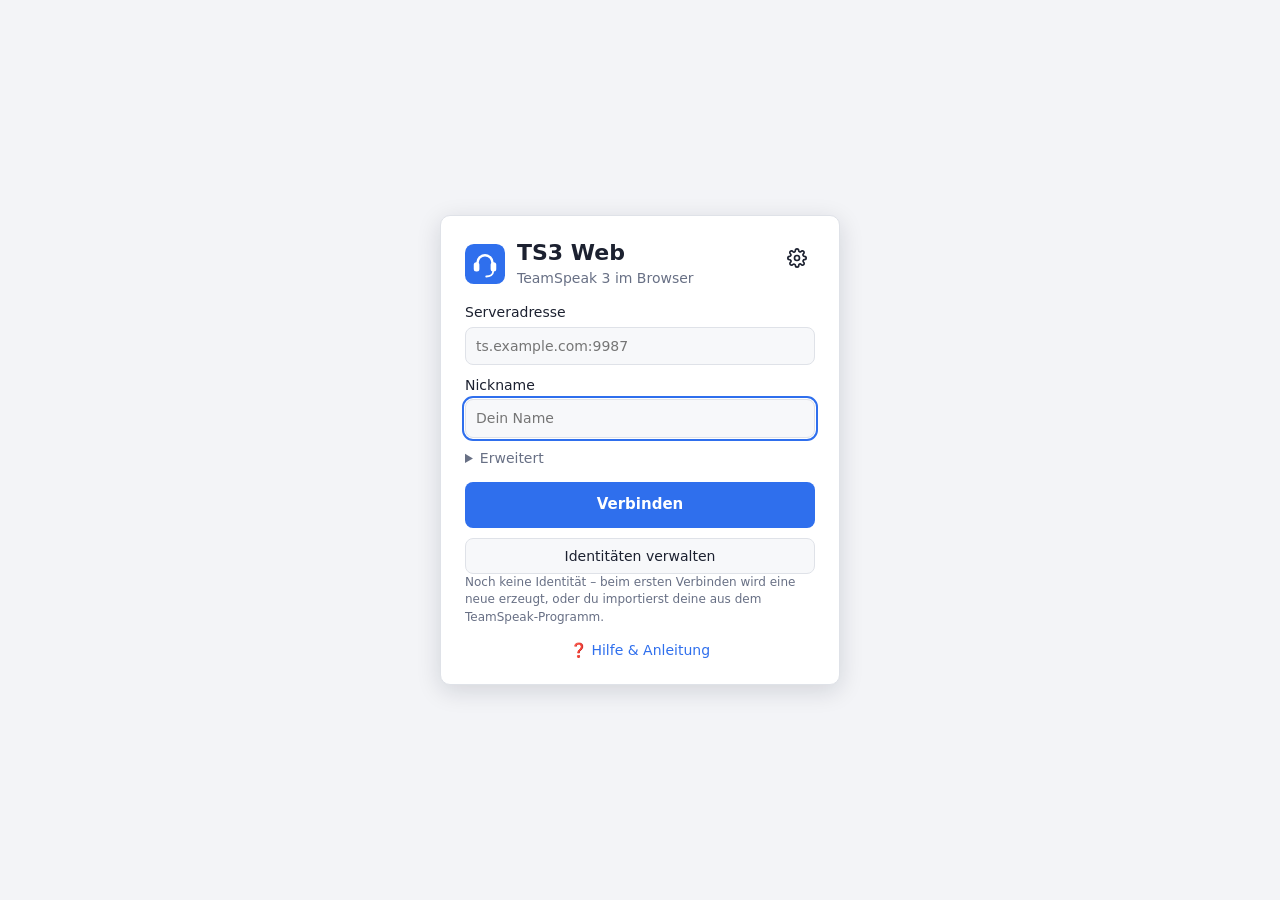
==== web/index.html @ 243bfe12 "TS Client: TeamSpeak-Client für Windows, macOS und Linux Desktop-Programm mit der Oberfläche der TS3" ====
<!doctype html>
<html lang="de">
<head>
<meta charset="utf-8">
<meta name="viewport" content="width=device-width, initial-scale=1, viewport-fit=cover">
<meta name="theme-color" content="#1b1f27">
<title>TS3 Web</title>
<link rel="icon" href="icon.svg" type="image/svg+xml">
<link rel="manifest" href="manifest.json">
<link rel="stylesheet" href="style.css">
</head>
<body>

<!-- ============ LOGIN ============ -->
<section id="login" class="screen">
  <form id="login-form" class="card login-card" autocomplete="on">
    <div class="brand">
      <img src="icon.svg" alt="" width="40" height="40">
      <div>
        <h1 id="app-title">TS3 Web</h1>
        <p class="muted" id="login-server-label"></p>
      </div>
      <button type="button" class="tool" id="login-settings" title="Einstellungen" aria-label="Einstellungen"></button>
    </div>

    <div id="login-error" class="alert error" hidden></div>
    <div id="login-info" class="alert info" hidden></div>
    <div id="insecure-warning" class="alert warn" hidden>
      Diese Seite läuft ohne HTTPS. Browser erlauben dann keinen Mikrofonzugriff –
      du kannst nur zuhören. Starte die Brücke mit <code>--tls-cert</code>/<code>--tls-key</code>
      oder hinter einem HTTPS-Reverse-Proxy.
    </div>

    <label id="row-address" hidden>Serveradresse
      <input name="address" id="f-address" placeholder="ts.example.com:9987" autocomplete="url">
    </label>
    <label>Nickname
      <input name="nickname" id="f-nickname" required minlength="3" maxlength="30" autocomplete="nickname" placeholder="Dein Name">
    </label>
    <label id="row-access" hidden>Zugangspasswort (Weboberfläche)
      <input name="access" id="f-access" type="password" autocomplete="current-password">
    </label>

    <details id="login-advanced">
      <summary>Erweitert</summary>
      <label>Serverpasswort
        <input name="server_password" id="f-server-password" type="password" autocomplete="off">
      </label>
      <label>Kanal (Pfad, z. B. <code>Lobby/Ecke</code>)
        <input name="channel" id="f-channel" autocomplete="off">
      </label>
      <label>Kanalpasswort
        <input name="channel_password" id="f-channel-password" type="password" autocomplete="off">
      </label>
      <label class="check"><input type="checkbox" id="f-remember" checked> Eingaben merken (ohne Passwörter)</label>
    </details>

    <button type="submit" class="primary big" id="login-btn">Verbinden</button>
    <div class="identity-row">
      <div class="id-select-row">
        <label id="row-identity" hidden>Identität
          <select id="f-identity"></select>
        </label>
        <button type="button" id="l-id-manage">Identitäten verwalten</button>
      </div>
      <p class="muted small" id="identity-hint"></p>
    </div>
    <p class="help-link"><a href="help.html">❓ Hilfe &amp; Anleitung</a></p>
  </form>
</section>

<!-- ============ MAIN APP ============ -->
<section id="app" class="screen" hidden>
  <header class="topbar">
    <div class="server-title">
      <span class="status-dot" id="status-dot"></span>
      <strong id="server-name">…</strong>
      <span class="muted small" id="net-stats"></span>
    </div>
    <div class="toolbar">
      <button class="tool" id="btn-mic" title="Mikrofon stummschalten (M)"></button>
      <button class="tool" id="btn-speaker" title="Lautsprecher stummschalten (L)"></button>
      <button class="tool" id="btn-away" title="Abwesend"></button>
      <button class="tool" id="btn-info" title="Serverinfo"></button>
      <button class="tool" id="btn-manage" title="Serververwaltung (Server, Gruppen, Rechte, Bans)"></button>
      <button class="tool" id="btn-mini" title="Kleines Fenster (immer im Vordergrund)"></button>
      <button class="tool" id="btn-settings" title="Einstellungen"></button>
      <a class="tool" id="btn-help" href="help.html" title="Hilfe &amp; Anleitung" aria-label="Hilfe"></a>
      <button class="tool danger" id="btn-disconnect" title="Verbindung trennen"></button>
    </div>
  </header>

  <div id="banner" class="alert warn slim" hidden></div>

  <nav class="mobile-tabs">
    <button data-pane="tree" class="active">Kanäle</button>
    <button data-pane="chat">Chat <span class="badge" id="mobile-chat-badge" hidden></span></button>
  </nav>

  <main class="layout">
    <aside class="pane tree-pane active" id="pane-tree">
      <div class="tree-head">
        <input type="search" id="tree-filter" placeholder="Suchen…">
        <button class="tool small" id="btn-new-channel" title="Kanal erstellen"></button>
      </div>
      <div id="tree" class="tree" role="tree"></div>
    </aside>

    <section class="pane chat-pane" id="pane-chat">
      <div class="chat-tabs" id="chat-tabs"></div>
      <div class="chat-log" id="chat-log" aria-live="polite"></div>
      <form class="chat-input" id="chat-form">
        <input id="chat-text" autocomplete="off" maxlength="1024" placeholder="Nachricht…">
        <button type="submit" class="primary">Senden</button>
      </form>
    </section>
  </main>

  <footer class="statusbar">
    <div class="meter-wrap" title="Mikrofonpegel">
      <div class="meter"><div id="mic-meter"></div><div id="mic-threshold"></div></div>
    </div>
    <span id="tx-state" class="muted small"></span>
    <button id="ptt-button" class="ptt" hidden>Gedrückt halten zum Sprechen</button>
  </footer>
</section>

<!-- ============ MODALS ============ -->
<div id="modal-backdrop" class="backdrop" hidden>
  <div class="card modal" role="dialog" aria-modal="true">
    <header class="modal-head">
      <h2 id="modal-title"></h2>
      <button class="tool" id="modal-close" aria-label="Schließen">✕</button>
    </header>
    <div id="modal-body" class="modal-body"></div>
    <footer id="modal-foot" class="modal-foot"></footer>
  </div>
</div>

<div id="confirm-backdrop" class="backdrop confirm-layer" hidden>
  <div id="confirm-card" class="card confirm" role="alertdialog" aria-modal="true"></div>
</div>

<div id="help-layer" class="help-layer" hidden>
  <div class="help-frame card" role="dialog" aria-modal="true" aria-label="Hilfe &amp; Anleitung">
    <button type="button" class="tool help-close" id="help-close" title="Hilfe schließen (Esc)" aria-label="Hilfe schließen">✕</button>
    <iframe id="help-iframe" title="Hilfe &amp; Anleitung"></iframe>
  </div>
</div>

<div id="ctx-menu" class="ctx-menu" hidden></div>
<div id="toasts" class="toasts"></div>

<template id="tpl-settings">
  <div class="settings">
    <p class="small"><a href="help.html#einstellungen">❓ Was bedeuten die Einstellungen? Zur Hilfe</a></p>
    <p class="muted small" id="s-preview-note" hidden>Die Einstellungen werden in diesem Browser gespeichert und beim Verbinden verwendet. Zum Testen ist dein Mikrofon eingeschaltet, solange dieser Dialog offen ist – der Pegel erscheint unter „Sendemodus“, und mit „Mikrofon testen“ hörst du dich selbst.</p>
    <h3>Eingabe</h3>
    <label>Mikrofon
      <select id="s-input-device"></select>
    </label>
    <label>Sendemodus
      <select id="s-mode">
        <option value="auto">Sprachaktivierung – automatisch (empfohlen)</option>
        <option value="vad">Sprachaktivierung – eigene Schwelle</option>
        <option value="ptt">Push-to-Talk</option>
        <option value="continuous">Dauerhaft senden</option>
      </select>
    </label>
    <div id="s-ptt-row" class="row">
      <span>Push-to-Talk-Taste: <kbd id="s-ptt-key"></kbd></span>
      <button type="button" id="s-ptt-record">Taste ändern</button>
    </div>
    <div id="s-vad-row">
      <label id="s-vad-manual">Schwelle Sprachaktivierung: <span id="s-vad-val"></span>
        <input type="range" id="s-vad" min="-70" max="-10" step="1">
      </label>
      <p id="s-vad-auto" class="small muted">Die Brücke erkennt selbst, wann du sprichst – du musst nichts einstellen. Der Balken wird grün, wenn du übertragen wirst.</p>
      <div class="meter"><div id="s-meter"></div><div id="s-meter-threshold"></div></div>
    </div>
    <div class="mic-check" id="s-mic-check"></div>
    <div class="row wrap"><button type="button" id="s-mic-test">Mikrofon testen</button><span class="small muted">Nimmt 5 Sekunden auf und spielt sie dir so vor, wie die anderen dich hören.</span></div>
    <label>Mikrofonverstärkung: <span id="s-gain-val"></span>
      <input type="range" id="s-gain" min="0" max="300" step="5">
    </label>
    <label class="check"><input type="checkbox" id="s-echo"> Echounterdrückung</label>
    <label class="check"><input type="checkbox" id="s-denoise"> <span>KI-Rauschfilter: Tastatur, Mausklicks, Lüfter, Brummen <span class="muted small">(empfohlen)</span></span></label>
    <label class="check"><input type="checkbox" id="s-autolevel"> <span>Lautstärke automatisch angleichen <span class="muted small">(empfohlen)</span></span></label>
    <label class="check"><input type="checkbox" id="s-noise"> Rauschunterdrückung des Browsers</label>
    <label class="check"><input type="checkbox" id="s-agc"> Automatische Lautstärke des Browsers</label>

    <h3>Ausgabe</h3>
    <label id="s-output-row">Lautsprecher / Ausgang
      <span class="row" style="margin:4px 0 0">
        <select id="s-output-device" style="margin:0"></select>
        <button type="button" id="s-output-pick" class="small" hidden>Gerät wählen…</button>
      </span>
      <span id="s-output-hint" class="muted small" style="display:block;font-weight:400;margin-top:4px" hidden></span>
    </label>
    <label>Gesamtlautstärke: <span id="s-volume-val"></span>
      <input type="range" id="s-volume" min="0" max="200" step="5">
    </label>
    <label>Hinweise
      <select id="s-sound-mode">
        <option value="voice">Sprachansagen (wie TeamSpeak)</option>
        <option value="tones">Töne</option>
        <option value="off">Aus</option>
      </select>
    </label>
    <label>Lautstärke der Hinweise: <span id="s-sound-volume-val"></span>
      <input type="range" id="s-sound-volume" min="0" max="100" step="5">
    </label>
    <div class="row wrap"><button type="button" id="s-sounds-edit">Hinweise anpassen…</button></div>
    <label class="check"><input type="checkbox" id="s-notify"> Desktop-Benachrichtigungen bei Pokes und privaten Nachrichten</label>
    <label class="check"><input type="checkbox" id="s-joinleave"> Beitritte und Austritte im Chat anzeigen</label>
    <div id="s-history-row" hidden>
      <label class="check"><input type="checkbox" id="s-history"> Chatverlauf speichern – Server-, Kanal- und private Chats sind nach dem Wiederverbinden wieder da, auch auf anderen Geräten mit derselben Identität (höchstens 500 Nachrichten pro Chat, verschlüsselt, die Brücke kann nichts lesen)</label>
      <div class="row wrap"><button type="button" id="s-history-delete">Gespeicherten Verlauf löschen</button></div>
    </div>

    <h3>Tastenbelegung</h3>
    <p class="muted small">Klicke auf „Ändern“ und drücke dann die gewünschte Taste – auch mit Strg, Alt oder Umschalt kombiniert – oder eine Maus-Seitentaste. Tastenkürzel funktionieren nur, solange dieses Browserfenster aktiv ist.</p>
    <div id="s-keys" class="key-list"></div>
    <div class="row wrap"><button type="button" id="s-keys-reset">Standard wiederherstellen</button></div>

    <h3>Darstellung</h3>
    <label>Design
      <select id="s-theme">
        <option value="auto">Systemeinstellung</option>
        <option value="dark">Dunkel</option>
        <option value="light">Hell</option>
      </select>
    </label>
    <label class="check"><input type="checkbox" id="s-show-query"> ServerQuery-Clients (Bots) im Kanalbaum anzeigen</label>

    <h3>Identität</h3>
    <p class="muted small">Die Identität bestimmt deine eindeutige ID auf dem Server (Servergruppen, Rechte). Sie wird nur in diesem Browser gespeichert. Du kannst sie auch schon vor dem Verbinden auf der Anmeldeseite importieren.</p>
    <p class="small">Aktiv: <strong id="s-id-name"></strong><br>Eindeutige ID: <code id="s-uid">–</code></p>
    <div class="row wrap">
      <button type="button" id="s-id-manage">Identitäten verwalten…</button>
    </div>
  </div>
</template>

<script src="app.js"></script>
<script src="manage.js"></script>
</body>
</html>
---- web/style.css ----
:root {
  --bg: #f3f4f7;
  --panel: #ffffff;
  --panel-2: #f7f8fa;
  --border: #dfe2e8;
  --text: #1c2130;
  --muted: #687085;
  --accent: #2f6fed;
  --accent-text: #ffffff;
  --hover: #eef1f7;
  --select: #e3ebfd;
  --talk: #1fb85b;
  --danger: #d93a3a;
  --warn-bg: #fff4d6;
  --warn-text: #6b4e00;
  --err-bg: #fde3e3;
  --err-text: #8a1c1c;
  --info-bg: #e3edff;
  --info-text: #1f3f86;
  --shadow: 0 6px 24px rgba(16, 24, 40, .14);
  --radius: 10px;
  color-scheme: light;
}
@media (prefers-color-scheme: dark) {
  :root:not([data-theme="light"]) {
    --bg: #12151b;
    --panel: #1b1f27;
    --panel-2: #222731;
    --border: #2e3442;
    --text: #e6e8ee;
    --muted: #8d95a8;
    --accent: #4d86ff;
    --hover: #262c38;
    --select: #233457;
    --warn-bg: #3a3014;
    --warn-text: #f3d888;
    --err-bg: #3d1d1f;
    --err-text: #ffb4b4;
    --info-bg: #1c2a48;
    --info-text: #b8ccff;
    --shadow: 0 8px 30px rgba(0, 0, 0, .5);
    color-scheme: dark;
  }
}
:root[data-theme="dark"] {
  --bg: #12151b;
  --panel: #1b1f27;
  --panel-2: #222731;
  --border: #2e3442;
  --text: #e6e8ee;
  --muted: #8d95a8;
  --accent: #4d86ff;
  --hover: #262c38;
  --select: #233457;
  --warn-bg: #3a3014;
  --warn-text: #f3d888;
  --err-bg: #3d1d1f;
  --err-text: #ffb4b4;
  --info-bg: #1c2a48;
  --info-text: #b8ccff;
  --shadow: 0 8px 30px rgba(0, 0, 0, .5);
  color-scheme: dark;
}

* { box-sizing: border-box; }
html, body { height: 100%; margin: 0; }
body {
  background: var(--bg);
  color: var(--text);
  font: 14px/1.45 system-ui, -apple-system, "Segoe UI", Roboto, Ubuntu, sans-serif;
  -webkit-font-smoothing: antialiased;
}
[hidden] { display: none !important; }
h1, h2, h3 { margin: 0; line-height: 1.2; }
h1 { font-size: 22px; }
h2 { font-size: 17px; }
h3 { font-size: 13px; text-transform: uppercase; letter-spacing: .06em; color: var(--muted); margin: 18px 0 8px; }
code, kbd { font-family: ui-monospace, SFMono-Regular, Menlo, Consolas, monospace; font-size: 12px; background: var(--panel-2); border: 1px solid var(--border); border-radius: 4px; padding: 0 4px; word-break: break-all; }
a { color: var(--accent); }
.muted { color: var(--muted); }
.small { font-size: 12px; }

button {
  font: inherit; color: var(--text); background: var(--panel-2); border: 1px solid var(--border);
  border-radius: 8px; padding: 7px 12px; cursor: pointer;
}
button:hover { background: var(--hover); }
button.primary { background: var(--accent); color: var(--accent-text); border-color: transparent; }
button.primary:hover { filter: brightness(1.08); }
button.danger { color: var(--danger); }
button.big { width: 100%; padding: 11px; font-size: 15px; font-weight: 600; }
button:disabled { opacity: .5; cursor: default; }
input, select, textarea {
  font: inherit; color: var(--text); background: var(--panel-2); border: 1px solid var(--border);
  border-radius: 8px; padding: 8px 10px; width: 100%;
}
input:focus, select:focus, textarea:focus, button:focus-visible { outline: 2px solid var(--accent); outline-offset: 1px; }
input[type="checkbox"] { width: auto; }
input[type="range"] { padding: 0; accent-color: var(--accent); }
label { display: block; margin: 10px 0; font-weight: 500; }
label > input, label > select, label > textarea { margin-top: 4px; font-weight: 400; }
label.check { display: flex; gap: 8px; align-items: center; font-weight: 400; }
.row { display: flex; gap: 8px; align-items: center; justify-content: space-between; margin: 10px 0; }
.row.wrap { flex-wrap: wrap; justify-content: flex-start; }

.card { background: var(--panel); border: 1px solid var(--border); border-radius: var(--radius); box-shadow: var(--shadow); }
.alert { border-radius: 8px; padding: 9px 12px; margin: 10px 0; font-size: 13px; }
.alert.error { background: var(--err-bg); color: var(--err-text); white-space: pre-line; }
.alert.warn { background: var(--warn-bg); color: var(--warn-text); }
.alert.info { background: var(--info-bg); color: var(--info-text); }
.alert.slim { margin: 0; border-radius: 0; text-align: center; }

/* ---------- Login ---------- */
#login { min-height: 100%; display: grid; place-items: center; padding: 16px; }
.login-card { width: 100%; max-width: 400px; padding: 24px; }
.brand { display: flex; gap: 12px; align-items: center; margin-bottom: 14px; }
.brand p { margin: 2px 0 0; }
.brand #login-settings { margin-left: auto; align-self: flex-start; }
details { margin: 8px 0 14px; }
summary { cursor: pointer; color: var(--muted); }

/* ---------- App layout ---------- */
#app { height: 100%; display: flex; flex-direction: column; }
.topbar {
  display: flex; align-items: center; justify-content: space-between; gap: 8px;
  padding: 8px 12px; background: var(--panel); border-bottom: 1px solid var(--border);
}
.server-title { display: flex; align-items: center; gap: 8px; min-width: 0; }
.server-title strong { white-space: nowrap; overflow: hidden; text-overflow: ellipsis; }
.status-dot { width: 10px; height: 10px; border-radius: 50%; background: var(--muted); flex: none; }
.status-dot.connected { background: var(--talk); }
.status-dot.connecting { background: #e8a33d; }
.toolbar { display: flex; gap: 4px; flex: none; }
.tool {
  width: 36px; height: 36px; padding: 0; display: inline-grid; place-items: center;
  background: transparent; border-color: transparent;
}
.tool:hover { background: var(--hover); }
.tool.small { width: 30px; height: 30px; }
.tool.active { background: var(--err-bg); color: var(--danger); }
.tool.on { background: var(--select); color: var(--accent); }
.tool svg { width: 20px; height: 20px; }

.mobile-tabs { display: none; }
.layout { flex: 1; display: grid; grid-template-columns: minmax(260px, 38%) 1fr; min-height: 0; }
.pane { min-height: 0; display: flex; flex-direction: column; }
.tree-pane { border-right: 1px solid var(--border); background: var(--panel); }
.tree-head { display: flex; gap: 6px; padding: 8px; border-bottom: 1px solid var(--border); }
.tree { flex: 1; overflow: auto; padding: 6px 4px 20px; user-select: none; }

.node { display: flex; align-items: center; gap: 8px; padding: 3px 6px; border-radius: 6px; cursor: pointer; min-height: 28px; }
.node:hover { background: var(--hover); }
.node.selected { background: var(--select); }
/* tree on touch screens: double tap must not zoom, long press must not select text */
.node.channel, .node.client { touch-action: manipulation; -webkit-user-select: none; user-select: none; -webkit-touch-callout: none; }
.node:focus-visible { outline: 2px solid var(--accent); outline-offset: -2px; }
.node .name { overflow: hidden; text-overflow: ellipsis; white-space: nowrap; }
.node .extra { margin-left: auto; display: flex; gap: 4px; align-items: center; color: var(--muted); font-size: 11px; flex: none; }
.node .ico { width: 16px; height: 16px; flex: none; color: var(--muted); }
.node .tag { font-size: 10px; padding: 0 5px; border-radius: 4px; background: var(--panel-2); border: 1px solid var(--border); color: var(--muted); white-space: nowrap; }
.node .away { color: var(--muted); font-style: italic; font-weight: 400; }

/* channels: square tinted icon, bold name */
.node.channel { font-weight: 600; min-height: 30px; margin-top: 2px; }
.node.channel > .ico {
  width: 22px; height: 22px; padding: 4px; border-radius: 6px;
  color: var(--accent); background: color-mix(in srgb, var(--accent) 14%, transparent);
}
.node.channel.empty > .name { color: color-mix(in srgb, var(--text) 78%, var(--muted)); }
.node.channel.full > .ico, .node.channel.locked > .ico { color: #c97c0e; background: color-mix(in srgb, #d38b1f 16%, transparent); }
.node.channel.current { background: color-mix(in srgb, var(--accent) 9%, transparent); }
.node.channel.current > .ico { color: var(--accent-text); background: var(--accent); }
.node.channel.current.selected, .node.channel.selected { background: var(--select); }
.node.channel .count {
  font-size: 11px; font-weight: 600; min-width: 20px; text-align: center; padding: 0 6px; border-radius: 9px;
  background: color-mix(in srgb, var(--accent) 14%, transparent); color: var(--accent);
}
.node.channel.spacer { cursor: default; justify-content: center; color: var(--muted); font-weight: 400; margin-top: 6px; }
.node.channel.spacer:hover { background: none; }

/* clients: round avatar, normal weight, grouped under their channel */
.clients { margin: 1px 0 4px 10px; padding-left: 8px; border-left: 2px solid color-mix(in srgb, var(--accent) 22%, var(--border)); }
.node.client { font-size: 13.5px; font-weight: 400; min-height: 26px; padding-top: 2px; padding-bottom: 2px; }
.node.client .name { color: var(--text); }
.node.client.me .name { font-weight: 700; }
.node.client.me { background: color-mix(in srgb, var(--talk) 8%, transparent); }
.node.client.selected { background: var(--select); }
.node.client.query { opacity: .6; }
.node.client .tag { background: transparent; }
.talk-dot { width: 12px; height: 12px; border-radius: 50%; border: 2px solid var(--muted); flex: none; transition: background .08s, border-color .08s, box-shadow .08s; }
.talk-dot.avatar {
  width: 20px; height: 20px; border: none; display: grid; place-items: center;
  font-size: 11px; font-weight: 700; line-height: 1; color: #fff;
  background: hsl(var(--hue, 220) 45% 52%);
}
.talk-dot.talking { box-shadow: 0 0 0 2px var(--panel), 0 0 0 4px var(--talk); }
/* audio state replaces the letter */
.talk-dot.avatar { position: relative; }
.talk-dot.avatar.state .ico { width: 13px; height: 13px; color: #fff; }
.talk-dot.avatar.state .ico svg { display: block; width: 100%; height: 100%; stroke-width: 2.6; }
.talk-dot.avatar.mic-off { background: #e07a1f; }
.talk-dot.avatar.sound-off { background: var(--danger); }
.talk-dot.avatar.hw-off { background: color-mix(in srgb, var(--muted) 75%, var(--panel)); }
.talk-dot .badge-mic {
  position: absolute; right: -4px; bottom: -4px; width: 13px; height: 13px; padding: 1.5px; border-radius: 50%;
  background: #e07a1f; color: #fff; box-shadow: 0 0 0 1.5px var(--panel); display: grid; place-items: center;
}
.talk-dot .badge-mic.hw { background: color-mix(in srgb, var(--muted) 75%, var(--panel)); }
.talk-dot .badge-mic svg { width: 100%; height: 100%; stroke-width: 3; }
.children { margin-left: 14px; }

.chat-pane { background: var(--bg); }
.chat-tabs { display: flex; gap: 2px; overflow-x: auto; padding: 6px 8px 0; background: var(--panel); border-bottom: 1px solid var(--border); scrollbar-width: thin; }
.chat-tabs button { border: none; border-radius: 8px 8px 0 0; background: transparent; padding: 7px 12px; white-space: nowrap; display: flex; align-items: center; gap: 6px; }
.chat-tabs button.active { background: var(--bg); font-weight: 600; box-shadow: inset 0 2px 0 var(--accent); }
.chat-tabs .close { opacity: .6; padding: 0 2px; }
.badge { background: var(--danger); color: #fff; border-radius: 9px; padding: 0 6px; font-size: 11px; font-weight: 600; }
.chat-log { flex: 1; overflow-y: auto; padding: 10px 14px; overflow-wrap: anywhere; }
.msg { margin: 4px 0; }
.msg .time { color: var(--muted); font-size: 11px; margin-right: 6px; font-variant-numeric: tabular-nums; }
.msg .from { font-weight: 600; margin-right: 6px; }
.msg.me .from { color: var(--accent); }
.msg.sys { color: var(--muted); font-size: 13px; }
.msg.sys.join { color: var(--talk); }
.msg.sys.leave, .msg.sys.kick { color: var(--danger); }
.msg.err { color: var(--danger); }
.msg.welcome { background: var(--panel); border: 1px solid var(--border); border-radius: 8px; padding: 8px 10px; }
.chat-input { display: flex; gap: 6px; padding: 8px; background: var(--panel); border-top: 1px solid var(--border); }

.statusbar { display: flex; align-items: center; gap: 12px; padding: 6px 12px; background: var(--panel); border-top: 1px solid var(--border); min-height: 40px; }
.meter-wrap { width: 160px; flex: none; }
.meter { position: relative; height: 8px; background: var(--panel-2); border: 1px solid var(--border); border-radius: 4px; overflow: hidden; }
.meter > div:first-child { height: 100%; width: 0; background: color-mix(in srgb, var(--muted) 60%, transparent); transition: width .05s linear, background .1s; }
.meter > div:last-child { position: absolute; top: -1px; bottom: -1px; width: 2px; background: var(--danger); left: 0; }
#tx-state { flex: 1; }
.ptt { margin-left: auto; background: var(--accent); color: #fff; border: none; font-weight: 600; padding: 10px 18px; touch-action: none; -webkit-user-select: none; user-select: none; }
.ptt.down { background: var(--talk); }

/* ---------- Modal / menus ---------- */
.backdrop { position: fixed; inset: 0; background: rgba(10, 12, 18, .45); display: grid; place-items: center; padding: 16px; z-index: 50; }
.modal { width: 100%; max-width: 480px; max-height: calc(100vh - 32px); max-height: calc(100dvh - 32px); display: flex; flex-direction: column; overflow: hidden; }
.modal-head { display: flex; align-items: center; justify-content: space-between; padding: 12px 14px 8px 18px; }
.modal-body { flex: 1 1 auto; min-height: 0; padding: 0 18px 8px; overflow-y: auto; overflow-wrap: anywhere; overscroll-behavior: contain; }
.modal-head, .modal-foot { flex: none; }
.modal-foot { display: flex; justify-content: flex-end; gap: 8px; padding: 10px 18px 16px; }
.modal-foot:empty { display: none; }
.kv { display: grid; grid-template-columns: max-content 1fr; gap: 4px 12px; font-size: 13px; }
.kv dt { color: var(--muted); }
.kv dd { margin: 0; }

.ctx-menu { position: fixed; z-index: 60; min-width: 200px; background: var(--panel); border: 1px solid var(--border); border-radius: 10px; box-shadow: var(--shadow); padding: 5px; }
.ctx-menu .title { padding: 6px 10px 4px; font-size: 12px; color: var(--muted); max-width: 260px; overflow: hidden; text-overflow: ellipsis; white-space: nowrap; }
.ctx-menu button { display: block; width: 100%; text-align: left; border: none; background: transparent; padding: 7px 10px; border-radius: 6px; }
.ctx-menu button:hover { background: var(--hover); }
.ctx-menu hr { border: none; border-top: 1px solid var(--border); margin: 4px 0; }
.ctx-menu .slider { padding: 4px 10px 8px; font-size: 12px; color: var(--muted); }

.toasts { position: fixed; right: 16px; bottom: 56px; display: flex; flex-direction: column; gap: 8px; z-index: 70; max-width: min(360px, calc(100% - 32px)); }
.toast { background: var(--panel); border: 1px solid var(--border); border-left: 4px solid var(--accent); border-radius: 8px; box-shadow: var(--shadow); padding: 10px 12px; font-size: 13px; animation: slide .2s ease-out; }
.toast.error { border-left-color: var(--danger); }
.toast.poke { border-left-color: #e8a33d; }
@keyframes slide { from { transform: translateY(8px); opacity: 0; } }

.poke-text { font-size: 16px; margin: 6px 0 4px; }

/* ---------- Mobile ---------- */
@media (max-width: 760px) {
  .layout { grid-template-columns: 1fr; }
  .pane { display: none; }
  .pane.active { display: flex; }
  .tree-pane { border-right: none; }
  .mobile-tabs { display: flex; background: var(--panel); border-bottom: 1px solid var(--border); }
  .mobile-tabs button { flex: 1; border: none; border-radius: 0; background: transparent; padding: 9px; }
  .mobile-tabs button.active { box-shadow: inset 0 -2px 0 var(--accent); font-weight: 600; }
  .toolbar .tool { width: 32px; height: 32px; }
  #net-stats { display: none; }
  .meter-wrap { width: 90px; }
  .statusbar { padding-bottom: max(6px, env(safe-area-inset-bottom)); }
  .ptt { flex: 1; padding: 14px; }
}

/* identity on the login page */
.identity-row { margin-top: 10px; }
.identity-row p { margin: 0 0 6px; }
.id-import textarea { width: 100%; font-family: ui-monospace, monospace; font-size: 12px; }
.id-import .file-row { display: flex; align-items: center; gap: 8px; margin: 8px 0; }

/* identity selection on the login page */
.id-select-row { display: flex; align-items: flex-end; gap: 8px; }
.id-select-row label { flex: 1; margin: 0; }
.id-select-row > button { flex: none; white-space: nowrap; }
#row-identity[hidden] + button { flex: 1; }

/* identity manager */
.id-manager { display: flex; flex-direction: column; gap: 8px; padding-top: 2px; }
.id-card { border: 1px solid var(--border); border-radius: 10px; padding: 10px 12px; background: var(--panel-2); }
.id-card.active { border-color: color-mix(in srgb, var(--accent) 55%, var(--border)); background: color-mix(in srgb, var(--accent) 7%, var(--panel)); }
.id-head { display: flex; gap: 10px; align-items: center; }
.id-head .talk-dot.avatar { width: 32px; height: 32px; font-size: 14px; }
.id-meta { min-width: 0; flex: 1; }
.id-meta input { padding: 3px 6px; }
.id-name { font-size: 14px; }
.id-uid { display: inline-block; margin-top: 3px; font-size: 11px; color: var(--muted); background: transparent; border: none; padding: 0; }
.id-badge { margin-left: 8px; font-size: 10px; font-weight: 700; text-transform: uppercase; letter-spacing: .05em; padding: 1px 6px; border-radius: 9px; background: var(--accent); color: var(--accent-text); vertical-align: 2px; }
.id-actions { display: flex; flex-wrap: wrap; gap: 6px; margin-top: 10px; }
.id-actions button { font-size: 12px; padding: 4px 10px; }

/* confirmation layer (above other dialogs) */
.backdrop.confirm-layer { z-index: 70; background: rgba(10, 12, 18, .55); }
.card.confirm { width: 100%; max-width: 420px; padding: 20px; display: flex; gap: 14px; align-items: flex-start; animation: pop .14s ease-out; }
.confirm-icon { flex: none; width: 40px; height: 40px; border-radius: 50%; display: grid; place-items: center; color: var(--accent); background: color-mix(in srgb, var(--accent) 14%, transparent); }
.confirm-icon svg { width: 22px; height: 22px; }
.card.confirm.danger .confirm-icon { color: var(--danger); background: color-mix(in srgb, var(--danger) 14%, transparent); }
.confirm-body { flex: 1; min-width: 0; }
.confirm-body h2 { margin: 2px 0 6px; font-size: 17px; overflow-wrap: anywhere; }
.confirm-body p { margin: 0 0 16px; color: var(--muted); font-size: 14px; line-height: 1.45; overflow-wrap: anywhere; }
.confirm-buttons { display: flex; flex-wrap: wrap; gap: 8px; justify-content: flex-end; align-items: center; }
.confirm-body .link { display: block; margin: -6px 0 14px; border: none; background: none; color: var(--accent); padding: 0; font-weight: 500; }
.confirm-body .link:hover { text-decoration: underline; background: none; }
button.danger-solid { background: var(--danger); color: #fff; border-color: transparent; font-weight: 600; }
button.danger-solid:hover { filter: brightness(1.08); }
@keyframes pop { from { transform: scale(.96); opacity: 0; } to { transform: none; opacity: 1; } }
@media (prefers-reduced-motion: reduce) { .card.confirm { animation: none; } }

/* notification sounds dialog */
.sound-list { display: flex; flex-direction: column; }
.sound-row { display: grid; grid-template-columns: 1fr auto auto; gap: 8px; align-items: center; padding: 5px 0; border-bottom: 1px solid var(--border); }
.sound-row:last-child { border-bottom: none; }
.sound-row label.check { margin: 0; }
.sound-src { max-width: 110px; overflow: hidden; text-overflow: ellipsis; white-space: nowrap; }
.sound-btns { display: flex; gap: 4px; }
button.small { font-size: 12px; padding: 3px 8px; }

/* identity sync */
.sync-card { border: 1px dashed color-mix(in srgb, var(--accent) 45%, var(--border)); border-radius: 10px; padding: 10px 12px; background: color-mix(in srgb, var(--accent) 5%, var(--panel)); }
.sync-card.on { border-style: solid; }
.sync-card p { margin: 4px 0 0; }
.sync-error { color: var(--danger); }
.sync-form label { margin: 8px 0; }

.help-link { text-align: center; margin: 14px 0 0; font-size: 14px; }
.help-link a, .settings a { text-decoration: none; }
a.tool { display: inline-grid; place-items: center; color: inherit; }

/* help overlay */
.help-layer { position: fixed; inset: 0; z-index: 65; background: rgba(10, 12, 18, .5); display: grid; place-items: center; padding: 16px; }
.help-frame { position: relative; width: 100%; max-width: 1160px; height: calc(100vh - 32px); height: calc(100dvh - 32px); overflow: hidden; padding: 0; animation: pop .14s ease-out; }
.help-frame iframe { width: 100%; height: 100%; border: 0; display: block; background: var(--bg); }
.help-close { position: absolute; top: 10px; right: 12px; z-index: 1; background: var(--panel); border: 1px solid var(--border); box-shadow: var(--shadow); }
.help-close:hover { background: var(--hover); }
@media (max-width: 640px) {
  .help-layer { padding: 0; }
  .help-frame { height: 100vh; height: 100dvh; border-radius: 0; border: 0; }
}

/* key bindings */
.key-list { display: flex; flex-direction: column; }
.key-row { display: grid; grid-template-columns: 1fr auto auto; gap: 8px; align-items: center; padding: 5px 0; border-bottom: 1px solid var(--border); }
.key-row:last-child { border-bottom: none; }
.key-row kbd { font-size: 12px; white-space: nowrap; }
.key-row kbd.none { color: var(--muted); }
.key-btns { display: flex; gap: 4px; }
button.recording { background: var(--accent); color: var(--accent-text); border-color: transparent; animation: blink 1s ease-in-out infinite; }
@keyframes blink { 50% { opacity: .65; } }
@media (prefers-reduced-motion: reduce) { button.recording { animation: none; } }

/* microphone check */
.mic-check { margin: 10px 0 4px; padding: 8px 12px; border-radius: 8px; background: var(--panel-2); border: 1px solid var(--border); font-size: 13px; line-height: 1.45; }
.mic-check.ok { background: color-mix(in srgb, var(--talk) 10%, var(--panel)); border-color: color-mix(in srgb, var(--talk) 35%, var(--border)); }
.mic-check.warn { background: var(--warn-bg); color: var(--warn-text); border-color: transparent; }
.mic-check.warn .muted { color: inherit; opacity: .8; }
.meter > #s-meter.on, .meter > #mic-meter.on { background: var(--talk); }

/* mini window (picture-in-picture / popup) */
body.mini-body { height: 100%; overflow: hidden; }
.mini { height: 100vh; display: flex; flex-direction: column; background: var(--panel); }
.mini-head { display: flex; align-items: center; gap: 4px; padding: 6px 6px 6px 10px; border-bottom: 1px solid var(--border); }
.mini-head .tool { width: 32px; height: 32px; }
.mini-head .tool svg { width: 18px; height: 18px; }
.mini-title { flex: 1; min-width: 0; display: flex; flex-direction: column; line-height: 1.2; }
.mini-title strong, .mini-title span { overflow: hidden; text-overflow: ellipsis; white-space: nowrap; }
.mini-list { flex: 1; overflow-y: auto; padding: 6px; }
.mini-row { display: flex; align-items: center; gap: 8px; padding: 4px 6px; border-radius: 6px; min-height: 28px; }
.mini-row .name { flex: 1; min-width: 0; overflow: hidden; text-overflow: ellipsis; white-space: nowrap; }
.mini-row.me .name { font-weight: 700; }
.mini-row.talking { background: color-mix(in srgb, var(--talk) 10%, transparent); }
.mini-empty { padding: 8px; }
.mini-foot { border-top: 1px solid var(--border); padding: 6px 10px 8px; display: flex; flex-direction: column; gap: 4px; }
.mini-msg { font-size: 12px; overflow: hidden; text-overflow: ellipsis; white-space: nowrap; }
.mini-foot .ptt { width: 100%; margin-top: 2px; }
@media (pointer: coarse) and (max-width: 900px) { #btn-mini { display: none; } }

/* ---------- Management (server, channels, groups, permissions) ---------- */
.modal.wide { max-width: 960px; height: calc(100dvh - 32px); }
.mtabs-wrap { display: flex; flex-direction: column; min-height: 0; }
.mtabs { display: flex; gap: 2px; overflow-x: auto; border-bottom: 1px solid var(--border); margin-bottom: 10px; scrollbar-width: thin; flex: none; }
.mtabs button { border: none; border-radius: 6px 6px 0 0; background: transparent; padding: 8px 12px; white-space: nowrap; color: var(--muted); }
.mtabs button.active { color: var(--text); box-shadow: inset 0 -2px 0 var(--accent); font-weight: 600; }
.mtab-pane { min-width: 0; }
.adm-form fieldset { border: 1px solid var(--border); border-radius: 10px; padding: 4px 14px 8px; margin: 0 0 12px; min-width: 0; }
.adm-form legend { padding: 0 6px; font-weight: 600; font-size: 13px; }
.adm-actions { display: flex; justify-content: flex-end; gap: 8px; margin: 8px 0; }
.adm-form > .adm-actions { position: sticky; bottom: -8px; background: var(--panel); padding: 8px 0; margin: 0; border-top: 1px solid var(--border); }
.field-hint { display: block; font-weight: 400; margin-top: 3px; }
.grid2 { display: grid; grid-template-columns: repeat(2, minmax(0, 1fr)); gap: 0 12px; }
.grid2 > label[hidden] { display: none; }

.split { display: grid; grid-template-columns: 220px minmax(0, 1fr); gap: 14px; align-items: start; }
.gside { display: flex; flex-direction: column; gap: 6px; position: sticky; top: 0; }
.glist { display: flex; flex-direction: column; gap: 2px; max-height: calc(100dvh - 300px); overflow-y: auto; }
.gitem { display: flex; justify-content: space-between; gap: 6px; text-align: left; border: 1px solid transparent; background: transparent; padding: 6px 8px; }
.gitem span:first-child { overflow: hidden; text-overflow: ellipsis; white-space: nowrap; }
.gitem.active { background: var(--select); border-color: color-mix(in srgb, var(--accent) 40%, transparent); }
.ghead { display: flex; flex-wrap: wrap; align-items: center; gap: 8px; margin-bottom: 8px; }
.gbtns { display: flex; gap: 6px; margin-left: auto; flex-wrap: wrap; }

.perm-tools { display: flex; gap: 6px; }
.perm-tools input { flex: 1 1 auto; min-width: 0; }
.perm-tools select { flex: 0 1 170px; width: auto; }
.perm-tools button { flex: none; }
.perm-list { display: flex; flex-direction: column; border: 1px solid var(--border); border-radius: 10px; overflow: hidden; }
.perm-row { display: flex; align-items: center; gap: 10px; padding: 6px 10px; border-top: 1px solid var(--border); }
.perm-row:first-child { border-top: none; }
.perm-row.set { background: color-mix(in srgb, var(--accent) 6%, var(--panel)); }
.perm-row.saving { opacity: .55; }
.perm-name { flex: 1 1 auto; min-width: 0; }
.perm-name code { background: none; border: none; padding: 0; font-size: 12.5px; }
.perm-name .small { overflow: hidden; text-overflow: ellipsis; white-space: nowrap; }
.perm-ctrls { display: flex; align-items: center; gap: 6px; flex: none; }
.perm-lbl { font-size: 11px; color: var(--muted); }
.perm-num { width: 78px; padding: 5px 6px; }
.perm-flag { margin: 0; font-size: 12px; gap: 4px; }
.perm-del { padding: 4px 8px; }
.perm-list > p { padding: 10px; margin: 0; }

.mlist { display: flex; flex-direction: column; gap: 6px; margin-bottom: 10px; }
.mrow { display: flex; align-items: center; gap: 10px; justify-content: space-between; border: 1px solid var(--border); border-radius: 8px; padding: 8px 10px; background: var(--panel-2); }
.mrow > div { min-width: 0; }
.mrow .grow { flex: 1; }
.small-btn { padding: 4px 10px; font-size: 13px; flex: none; }
.add-row { display: flex; gap: 6px; margin-bottom: 10px; }
.add-row > div { flex: 1; min-width: 0; }
.add-row > select { flex: 0 1 220px; width: auto; }
.online-dot { display: inline-block; width: 8px; height: 8px; border-radius: 50%; background: var(--talk); margin-left: 6px; vertical-align: middle; }
.token-box { display: flex; align-items: center; gap: 8px; margin: 4px 0; }
.token-box code { font-size: 12px; padding: 3px 6px; }
#confirm-card input { margin: 8px 0 4px; }

@media (max-width: 760px) {
  .modal.wide { height: auto; }
  .split { grid-template-columns: 1fr; }
  .gside { position: static; }
  .glist { max-height: 220px; }
  .grid2 { grid-template-columns: 1fr; }
  .perm-row { flex-direction: column; align-items: stretch; gap: 4px; }
  .perm-ctrls { flex-wrap: wrap; }
  .perm-tools { flex-wrap: wrap; }
  .perm-tools select { flex: 1 1 140px; }
  .add-row { flex-wrap: wrap; }
  .add-row > select { flex: 1 1 100%; }
}
.modal input:disabled, .modal select:disabled, .modal textarea:disabled { opacity: .5; }
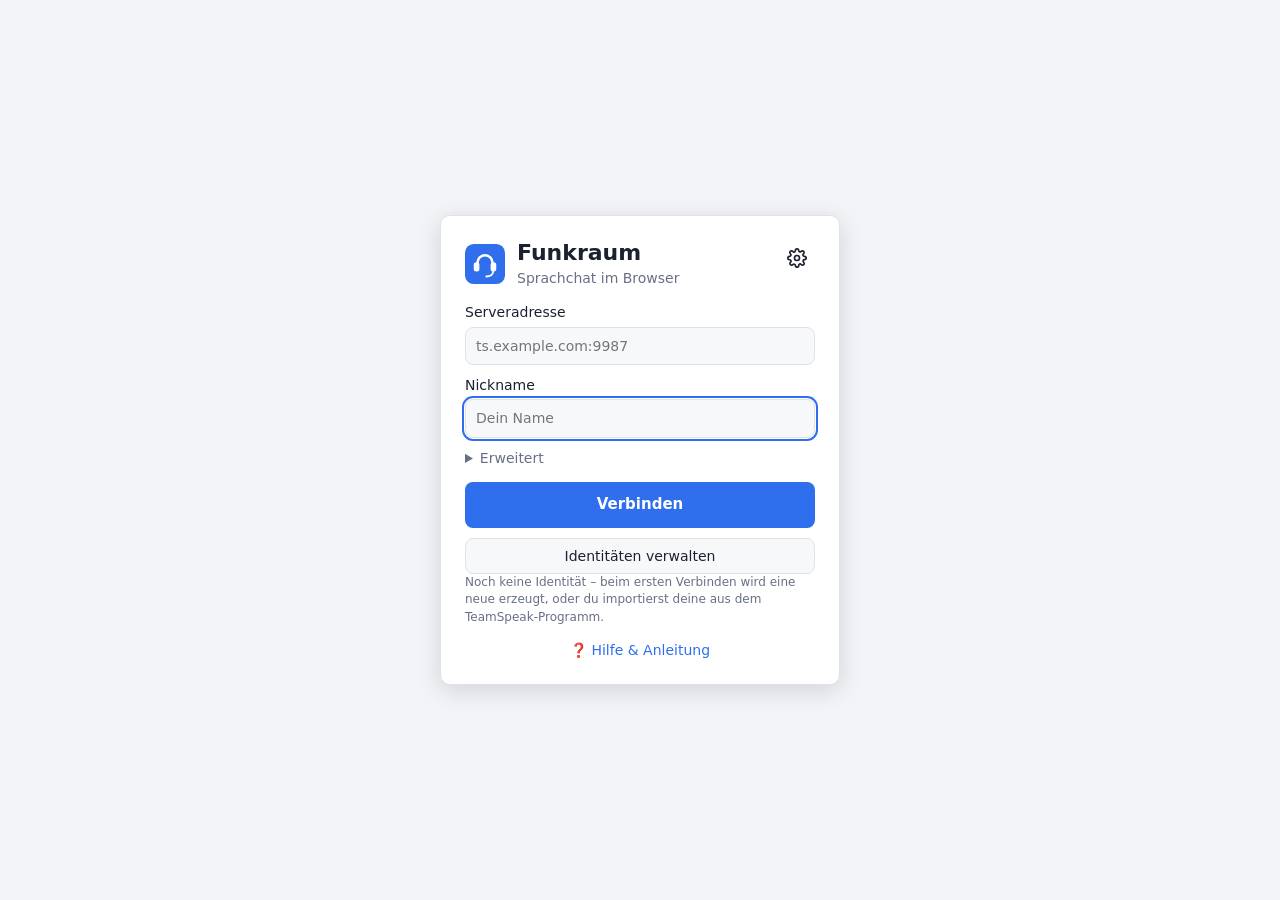
==== commit 188e47ce: "Umbenennung in "Funkraum" (Markenrecht) Programm, Fenster, App (macOS: Funkraum.app, io.github.0eiki" ====
--- a/web/index.html
+++ b/web/index.html
@@ -4,7 +4,7 @@
 <meta charset="utf-8">
 <meta name="viewport" content="width=device-width, initial-scale=1, viewport-fit=cover">
 <meta name="theme-color" content="#1b1f27">
-<title>TS3 Web</title>
+<title>Funkraum</title>
 <link rel="icon" href="icon.svg" type="image/svg+xml">
 <link rel="manifest" href="manifest.json">
 <link rel="stylesheet" href="style.css">
@@ -17,7 +17,7 @@
     <div class="brand">
       <img src="icon.svg" alt="" width="40" height="40">
       <div>
-        <h1 id="app-title">TS3 Web</h1>
+        <h1 id="app-title">Funkraum</h1>
         <p class="muted" id="login-server-label"></p>
       </div>
       <button type="button" class="tool" id="login-settings" title="Einstellungen" aria-label="Einstellungen"></button>
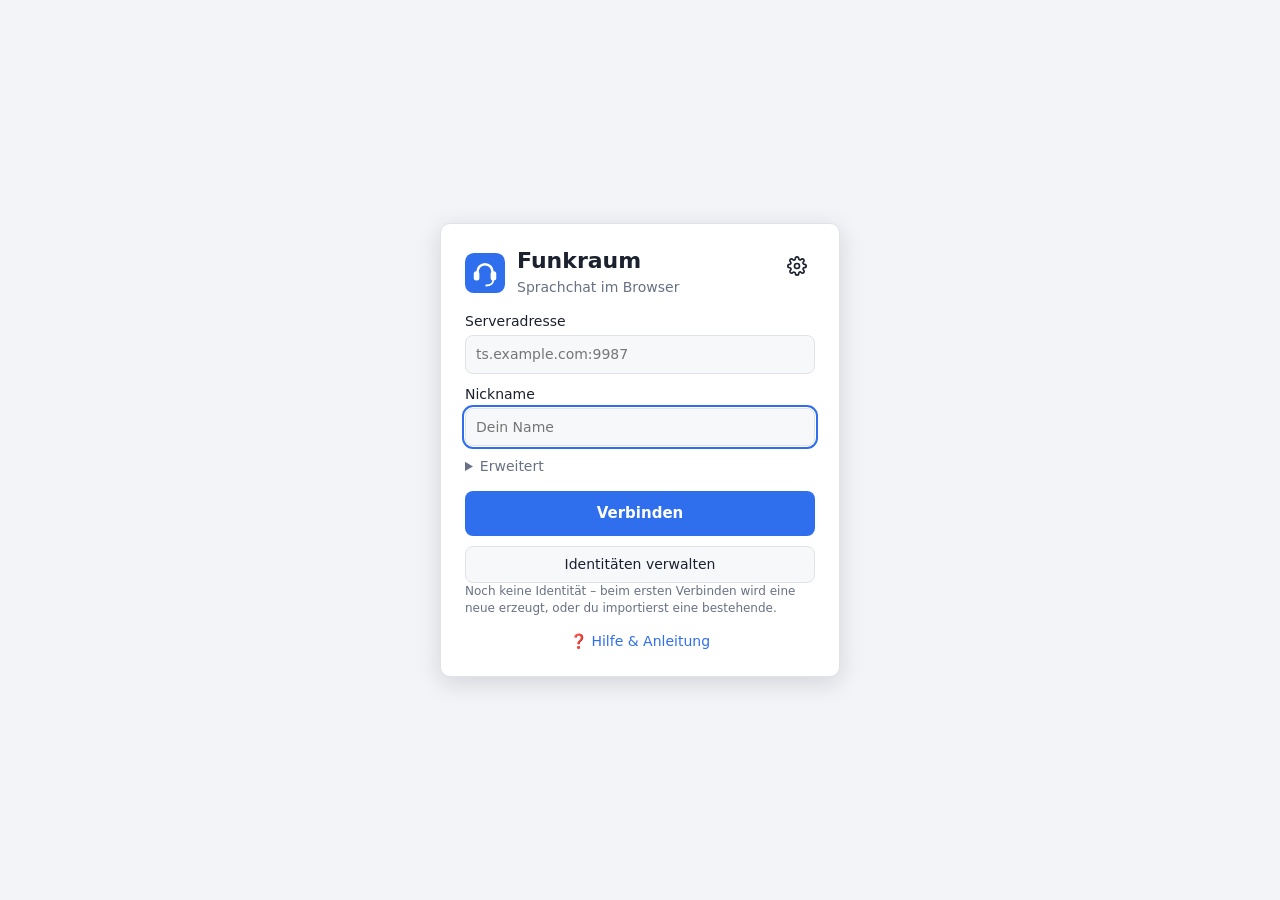
==== commit e5b60a60: "Oberfläche und Hilfe: unnötige Nennungen von „TeamSpeak“ entfernt „TeamSpeak“ steht nur noch, wo Nut" ====
--- a/web/index.html
+++ b/web/index.html
@@ -202,7 +202,7 @@
     </label>
     <label>Hinweise
       <select id="s-sound-mode">
-        <option value="voice">Sprachansagen (wie TeamSpeak)</option>
+        <option value="voice">Sprachansagen</option>
         <option value="tones">Töne</option>
         <option value="off">Aus</option>
       </select>
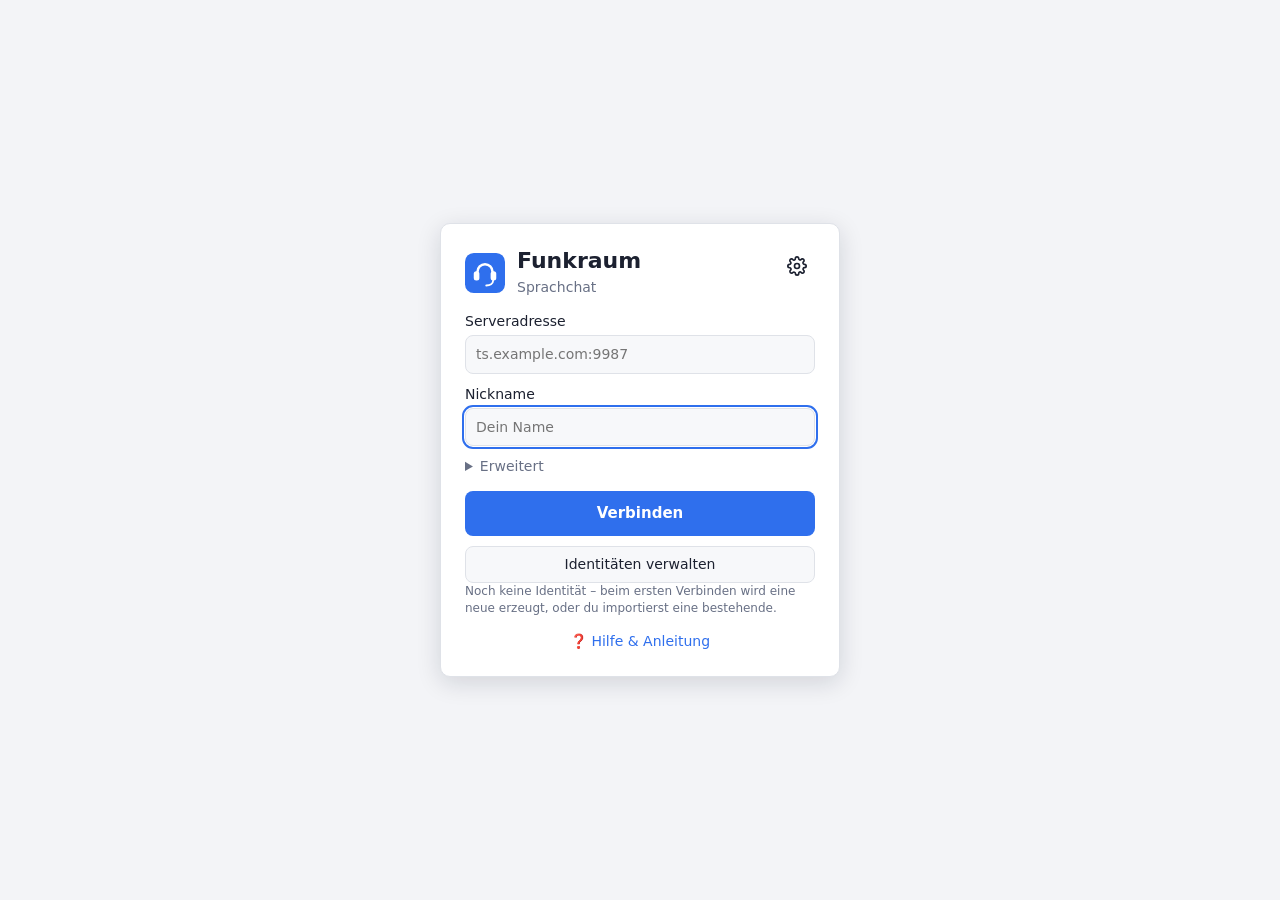
==== commit c661aaab: "Updates nur nach Zustimmung, mit sichtbarer Leiste - Neue Version gefunden: feste Leiste oben im Fen" ====
--- a/web/index.html
+++ b/web/index.html
@@ -219,7 +219,7 @@
     </div>
 
     <h3>Tastenbelegung</h3>
-    <p class="muted small">Klicke auf „Ändern“ und drücke dann die gewünschte Taste – auch mit Strg, Alt oder Umschalt kombiniert – oder eine Maus-Seitentaste. Tastenkürzel funktionieren nur, solange dieses Browserfenster aktiv ist.</p>
+    <p class="muted small">Klicke auf „Ändern“ und drücke dann die gewünschte Taste – auch mit Strg, Alt oder Umschalt kombiniert – oder eine Maus-Seitentaste. Push-to-Talk und die anderen Tastenkürzel funktionieren auch, wenn das Fenster im Hintergrund ist.</p>
     <div id="s-keys" class="key-list"></div>
     <div class="row wrap"><button type="button" id="s-keys-reset">Standard wiederherstellen</button></div>
 
@@ -233,6 +233,11 @@
     </label>
     <label class="check"><input type="checkbox" id="s-show-query"> ServerQuery-Clients (Bots) im Kanalbaum anzeigen</label>
 
+    <h3>Programm</h3>
+    <p class="small">Funkraum <span id="s-app-version">–</span></p>
+    <div class="row wrap"><button type="button" id="s-app-update">Nach Updates suchen</button></div>
+    <p class="muted small" id="s-app-update-info"></p>
+
     <h3>Identität</h3>
     <p class="muted small">Die Identität bestimmt deine eindeutige ID auf dem Server (Servergruppen, Rechte). Sie wird nur in diesem Browser gespeichert. Du kannst sie auch schon vor dem Verbinden auf der Anmeldeseite importieren.</p>
     <p class="small">Aktiv: <strong id="s-id-name"></strong><br>Eindeutige ID: <code id="s-uid">–</code></p>
@@ -243,6 +248,7 @@
 </template>
 
 <script src="app.js"></script>
+<script src="desktop.js"></script>
 <script src="manage.js"></script>
 </body>
 </html>
--- a/web/style.css
+++ b/web/style.css
@@ -460,3 +460,13 @@
   .add-row > select { flex: 1 1 100%; }
 }
 .modal input:disabled, .modal select:disabled, .modal textarea:disabled { opacity: .5; }
+
+/* Desktop app: update bar */
+#update-bar { position: fixed; top: 12px; left: 50%; transform: translateX(-50%); z-index: 1000; width: min(620px, calc(100vw - 24px));
+  background: var(--panel); border: 1px solid var(--border); border-left: 5px solid var(--accent); border-radius: 10px; box-shadow: var(--shadow);
+  padding: 12px 14px; display: flex; gap: 12px; align-items: center; flex-wrap: wrap; font-size: 14px; animation: update-in .25s ease-out; }
+@keyframes update-in { from { opacity: 0; transform: translate(-50%, -10px); } to { opacity: 1; transform: translate(-50%, 0); } }
+#update-bar[hidden] { display: none; }
+#update-bar.error { border-left-color: var(--danger); }
+#update-bar .update-text { flex: 1 1 260px; }
+#update-bar .update-buttons { display: flex; gap: 8px; flex-wrap: wrap; }
